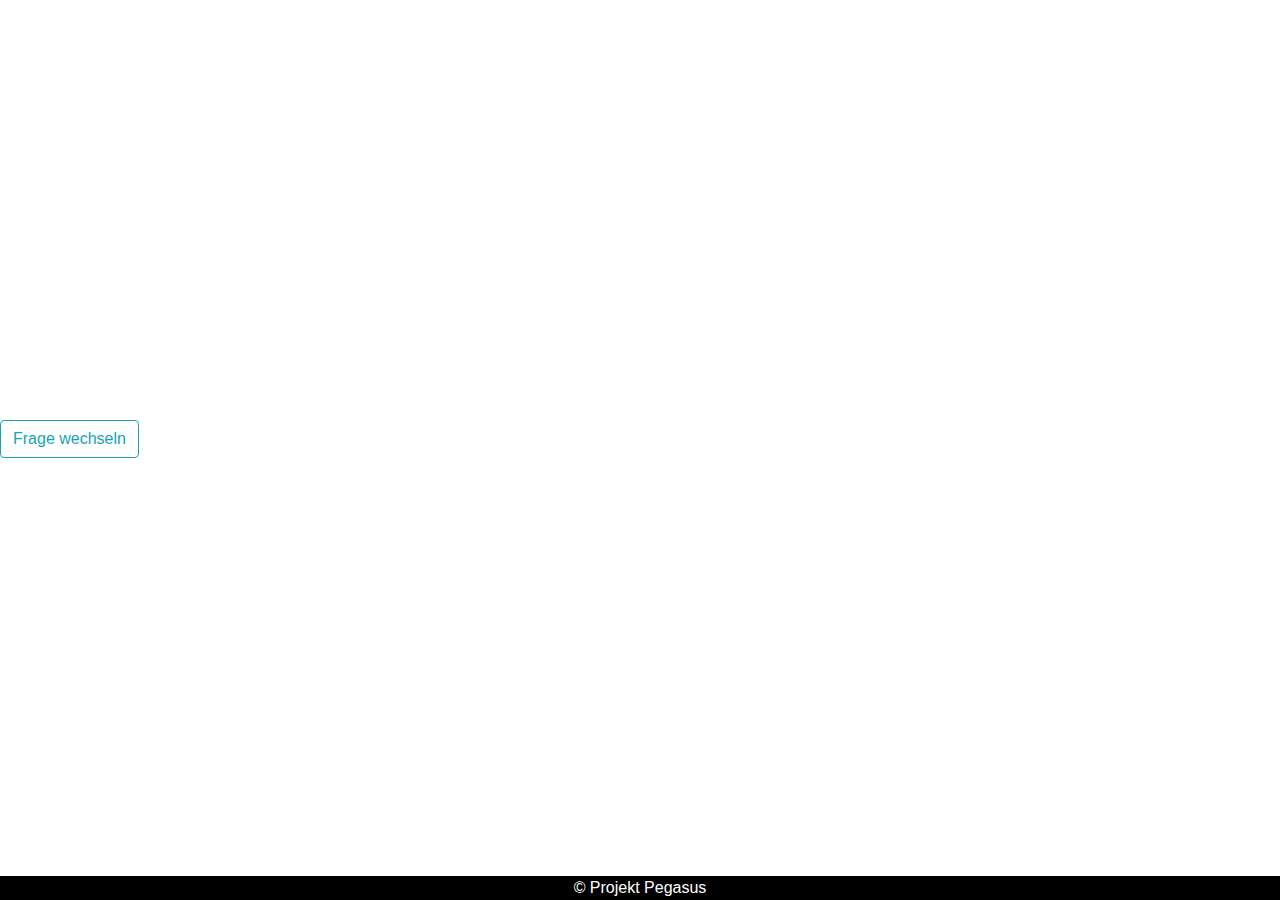
==== Projekt_Pegasus/exam.html @ 9db55f02 "update footer" ====
<!doctype html>
<html lang="en">

<head>
    <!-- Required meta tags -->
    <meta charset="utf-8">
    <meta name="viewport" content="width=device-width, initial-scale=1, shrink-to-fit=no">

    <!-- Bootstrap CSS -->
    <link rel="stylesheet" href="https://maxcdn.bootstrapcdn.com/bootstrap/4.0.0/css/bootstrap.min.css"
          integrity="sha384-Gn5384xqQ1aoWXA+058RXPxPg6fy4IWvTNh0E263XmFcJlSAwiGgFAW/dAiS6JXm" crossorigin="anonymous">
    <link rel="stylesheet" href="css/pegasus.css">
    <script src="js/exam.js"></script>
    <title>Pr&uuml;fung</title>
</head>

<body>
<header>
    <nav class="navbar navbar-expand-sm navbar-dark">
        <!-- Brand -->
        <a class="navbar-brand" href="index.html">Logo</a>

        <!-- Links -->
        <ul class="navbar-nav switchState">
            <li class="nav-item">

            <li class="nav-item"><a class="nav-link" id='abort' href="index.html">Abbrechen</a></li>
            <li class="nav-item"><a class="nav-link" id='restart' href="exam.html">Wiederholen</a></li>
            </li>
        </ul>
    </nav>
</header>

<main>
    <div class="container-fluid>">
        <div class="jumbotron bg-2 jumbotron-fluid>">
            <div class="container">
                <div class="row">
                    <h1 class="display-4" id="feedback" >Primary Science - Pr&uuml;fungsmodul</h1>
                </div>
                <div class="row">
                    <p class="col" id="answers">0</p>
                    <p class="col" id="total"></p>
                </div>
            </div>
        </div>
        <div class="row" id="exam-field">
            <div id="question-field" class="col">
                <h3>Text kommt in diesen Container</h3>
                <p>Hier w&uuml;rde sich dann das ganze abspielen, ist halt mal so der Plan.</p>
                <button class="btn btn-outline-info" id="next-quest">Frage wechseln</button>
                <div id="quest-field"></div>
            </div>
            <div class="col">
                <h3>Antwortfeld</h3>
                <p>und hier das Antwort Formfeld</p>
                <div id="feedback-field"></div>
            </div>
        </div>

    </div>
</main>
<footer>
     &copy; Projekt Pegasus
</footer>


<!-- Optional JavaScript -->
<!-- jQuery first, then Popper.js, then Bootstrap JS -->
<script src="https://code.jquery.com/jquery-3.2.1.slim.min.js"
        integrity="sha384-KJ3o2DKtIkvYIK3UENzmM7KCkRr/rE9/Qpg6aAZGJwFDMVNA/GpGFF93hXpG5KkN"
        crossorigin="anonymous"></script>
<script src="https://cdnjs.cloudflare.com/ajax/libs/popper.js/1.12.9/umd/popper.min.js"
        integrity="sha384-ApNbgh9B+Y1QKtv3Rn7W3mgPxhU9K/ScQsAP7hUibX39j7fakFPskvXusvfa0b4Q"
        crossorigin="anonymous"></script>
<script src="https://maxcdn.bootstrapcdn.com/bootstrap/4.0.0/js/bootstrap.min.js"
        integrity="sha384-JZR6Spejh4U02d8jOt6vLEHfe/JQGiRRSQQxSfFWpi1MquVdAyjUar5+76PVCmYl"
        crossorigin="anonymous"></script>
</body>

</html>
---- Projekt_Pegasus/css/pegasus.css ----
.anwserfield {
    border: 1px;
    border-radius: 5px;
} 

body{
	background-image: url("/img/stars2.jpg");
	background-repeat: no-repeat;
}

h1 {
	color: white;
	font-size: 25pt;
	font-family: comic sans ms;
	text-align: center;
}

h3 {
	color: white;
	font-size: 18pt;
	font-family: comic sans ms;
	text-align: center;
}
p {
	color: white;
	font-size: 15pt;
	font-family: comic sans ms;
	text-align: center;
}

.bg-1 {
	color: white;	
}

.bg-2 {
	background-color: transparent;
	color: white;
}

.container2 {
	text-align: center;
}

.test {
	background-color: red;
}

	
button {
	background-color: #4CAF50; /* Green */
  border: none;
  color: white;
  padding: 15px 32px;
  text-align: center;
  text-decoration: none;
  display: inline-block;
  font-size: 16px;
  border-radius: 12px;
}
	
.button_start {
display: inline-block;
  border-radius: 4px;
  background-color: #f4511e;
  border: none;
  color: #FFFFFF;
  text-align: center;
  font-size: 20px;
  padding: 20px;
  width: 150px;
  transition: all 0.5s;
  cursor: pointer;
  margin: 5px;
  
}

.button_start span {
  cursor: pointer;
  display: inline-block;
  position: relative;
  transition: 0.5s;
}

.button_start span:after {
  content: '\00bb';
  position: absolute;
  opacity: 0;
  top: 0;
  right: -20px;
  transition: 0.5s;
}

.button_start:hover span {
  padding-right: 25px;
}

.button_start:hover span:after {
  opacity: 1;
  right: 0;
}

footer {
    position: fixed;
    left: 0;
    bottom: 0;
    width: 100%;
	background-color: black;
    text-align: center;
	color: white;
}
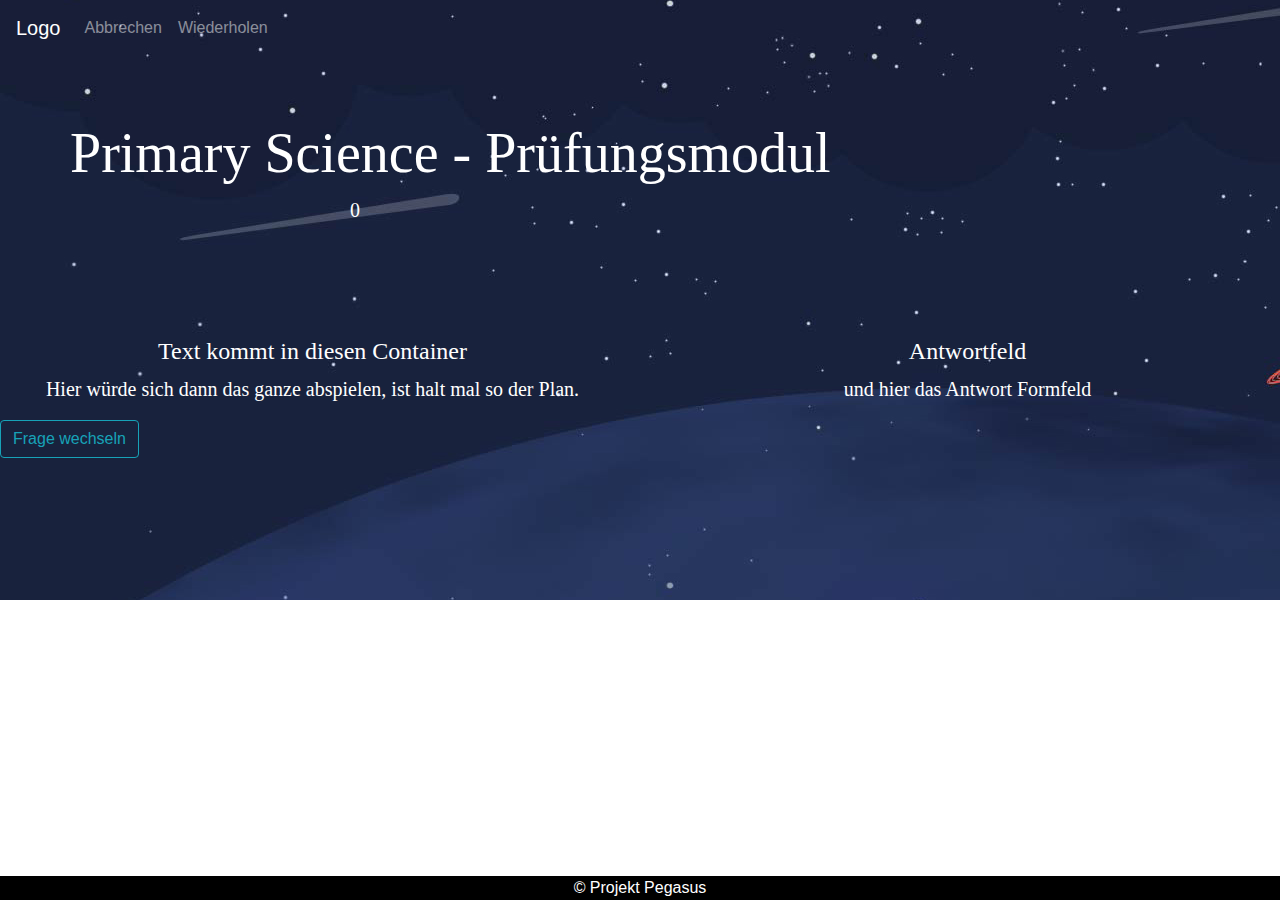
==== commit 900bf69d: "implemented active link for menu list. changed name in php according to changes in html file (links)" ====
--- a/Projekt_Pegasus/exam.html
+++ b/Projekt_Pegasus/exam.html
@@ -10,6 +10,7 @@
     <link rel="stylesheet" href="https://maxcdn.bootstrapcdn.com/bootstrap/4.0.0/css/bootstrap.min.css"
           integrity="sha384-Gn5384xqQ1aoWXA+058RXPxPg6fy4IWvTNh0E263XmFcJlSAwiGgFAW/dAiS6JXm" crossorigin="anonymous">
     <link rel="stylesheet" href="css/pegasus.css">
+    <script src="js/process_highscore.js"></script>
     <script src="js/exam.js"></script>
     <title>Pr&uuml;fung</title>
 </head>
@@ -22,10 +23,8 @@
 
         <!-- Links -->
         <ul class="navbar-nav switchState">
-            <li class="nav-item">
-
             <li class="nav-item"><a class="nav-link" id='abort' href="index.html">Abbrechen</a></li>
-            <li class="nav-item"><a class="nav-link" id='restart' href="exam.html">Wiederholen</a></li>
+            <li class="nav-item"><a class="nav-link exam" id='restart' href="exam.html">Wiederholen</a></li>
             </li>
         </ul>
     </nav>
--- a/Projekt_Pegasus/css/pegasus.css
+++ b/Projekt_Pegasus/css/pegasus.css
@@ -1,102 +1,102 @@
 .anwserfield {
     border: 1px;
     border-radius: 5px;
-} 
+}
 
-body{
-	background-image: url("/img/stars2.jpg");
-	background-repeat: no-repeat;
+body {
+    background-image: url("../img/stars2.jpg");
+    background-repeat: no-repeat;
 }
 
 h1 {
-	color: white;
-	font-size: 25pt;
-	font-family: comic sans ms;
-	text-align: center;
+    color: white;
+    font-size: 25pt;
+    font-family: comic sans ms;
+    text-align: center;
 }
 
 h3 {
-	color: white;
-	font-size: 18pt;
-	font-family: comic sans ms;
-	text-align: center;
+    color: white;
+    font-size: 18pt;
+    font-family: comic sans ms;
+    text-align: center;
 }
+
 p {
-	color: white;
-	font-size: 15pt;
-	font-family: comic sans ms;
-	text-align: center;
+    color: white;
+    font-size: 15pt;
+    font-family: comic sans ms;
+    text-align: center;
 }
 
 .bg-1 {
-	color: white;	
+    color: white;
 }
 
 .bg-2 {
-	background-color: transparent;
-	color: white;
+    background-color: transparent;
+    color: white;
 }
 
 .container2 {
-	text-align: center;
+    text-align: center;
 }
 
-.test {
-	background-color: red;
+.active {
+    background: #f4511e;
 }
 
-	
 button {
-	background-color: #4CAF50; /* Green */
-  border: none;
-  color: white;
-  padding: 15px 32px;
-  text-align: center;
-  text-decoration: none;
-  display: inline-block;
-  font-size: 16px;
-  border-radius: 12px;
+    background-color: #4CAF50; /* Green */
+    border: none;
+    color: white;
+    padding: 15px 32px;
+    text-align: center;
+    text-decoration: none;
+    display: inline-block;
+    font-size: 16px;
+    border-radius: 12px;
 }
-	
+
 .button_start {
-display: inline-block;
-  border-radius: 4px;
-  background-color: #f4511e;
-  border: none;
-  color: #FFFFFF;
-  text-align: center;
-  font-size: 20px;
-  padding: 20px;
-  width: 150px;
-  transition: all 0.5s;
-  cursor: pointer;
-  margin: 5px;
-  
+    display: inline-block;
+    border-radius: 4px;
+    background-color: #f4511e;
+    border: none;
+    color: #FFFFFF;
+    text-align: center;
+    font-size: 20px;
+    padding: 20px;
+    width: 150px;
+    transition: all 0.5s;
+    cursor: pointer;
+    margin: 5px;
+
 }
 
 .button_start span {
-  cursor: pointer;
-  display: inline-block;
-  position: relative;
-  transition: 0.5s;
+    cursor: pointer;
+    display: inline-block;
+    position: relative;
+    transition: 0.5s;
 }
 
 .button_start span:after {
-  content: '\00bb';
-  position: absolute;
-  opacity: 0;
-  top: 0;
-  right: -20px;
-  transition: 0.5s;
+    content: '\00bb';
+    position: absolute;
+    opacity: 0;
+    top: 0;
+    right: -20px;
+    transition: 0.5s;
 }
 
 .button_start:hover span {
-  padding-right: 25px;
+    padding-right: 25px;
 }
 
 .button_start:hover span:after {
-  opacity: 1;
-  right: 0;
+    opacity: 1;
+    right: 0;
 }
 
 footer {
@@ -104,7 +104,7 @@
     left: 0;
     bottom: 0;
     width: 100%;
-	background-color: black;
+    background-color: black;
     text-align: center;
-	color: white;
+    color: white;
 }
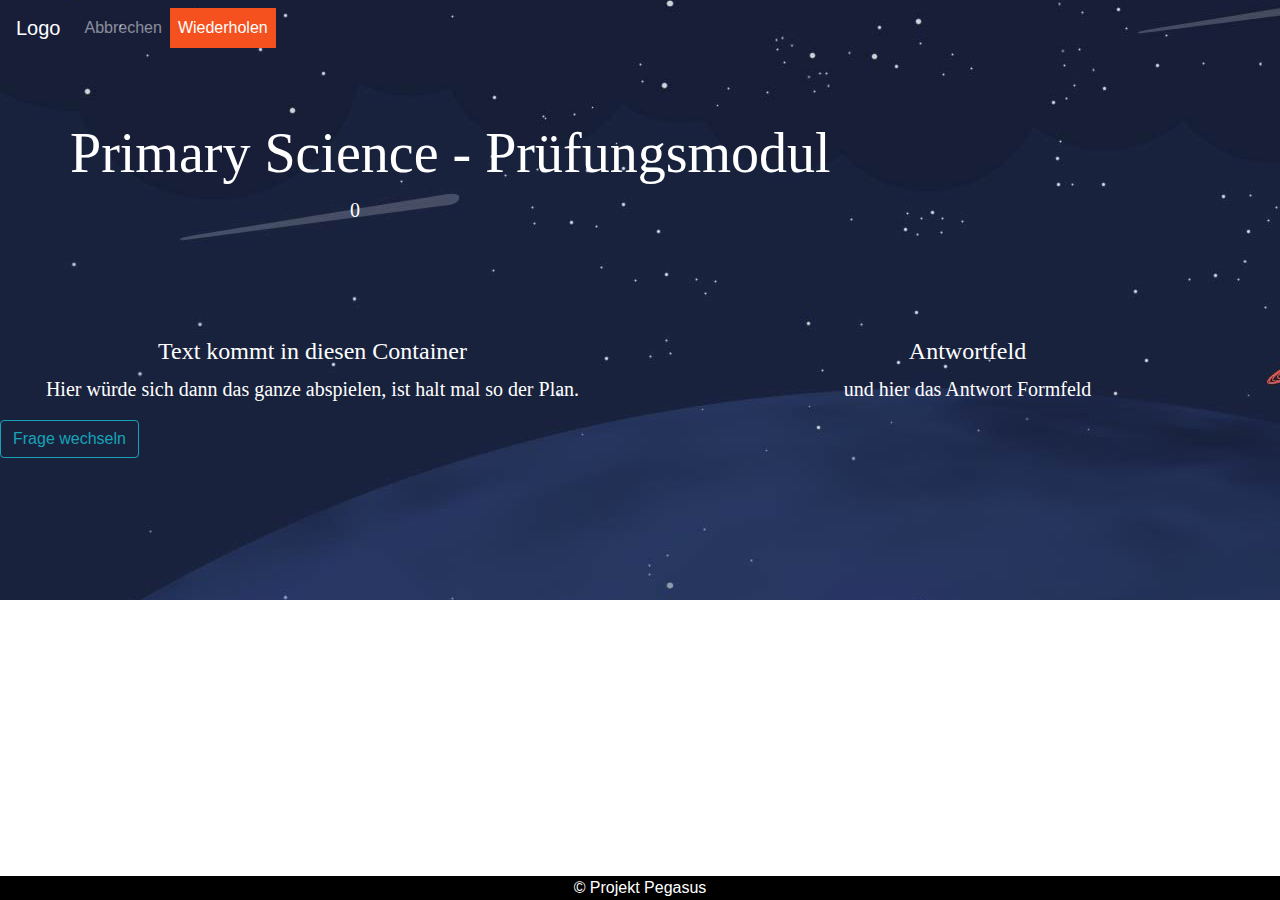
==== commit ddee9e1f: "navigation control for dislplaying active menu item is now moved to separate file for code-sharing r" ====
--- a/Projekt_Pegasus/exam.html
+++ b/Projekt_Pegasus/exam.html
@@ -1,6 +1,5 @@
 <!doctype html>
-<html lang="en">
-
+<html lang="en" xmlns="http://www.w3.org/1999/html">
 <head>
     <!-- Required meta tags -->
     <meta charset="utf-8">
@@ -12,8 +11,10 @@
     <link rel="stylesheet" href="css/pegasus.css">
     <script src="js/process_highscore.js"></script>
     <script src="js/exam.js"></script>
+    <script src="js/navigation.js"></script>
     <title>Pr&uuml;fung</title>
 </head>
+
 
 <body>
 <header>
@@ -60,7 +61,7 @@
     </div>
 </main>
 <footer>
-     &copy; Projekt Pegasus
+    &copy; Projekt Pegasus
 </footer>
 
 
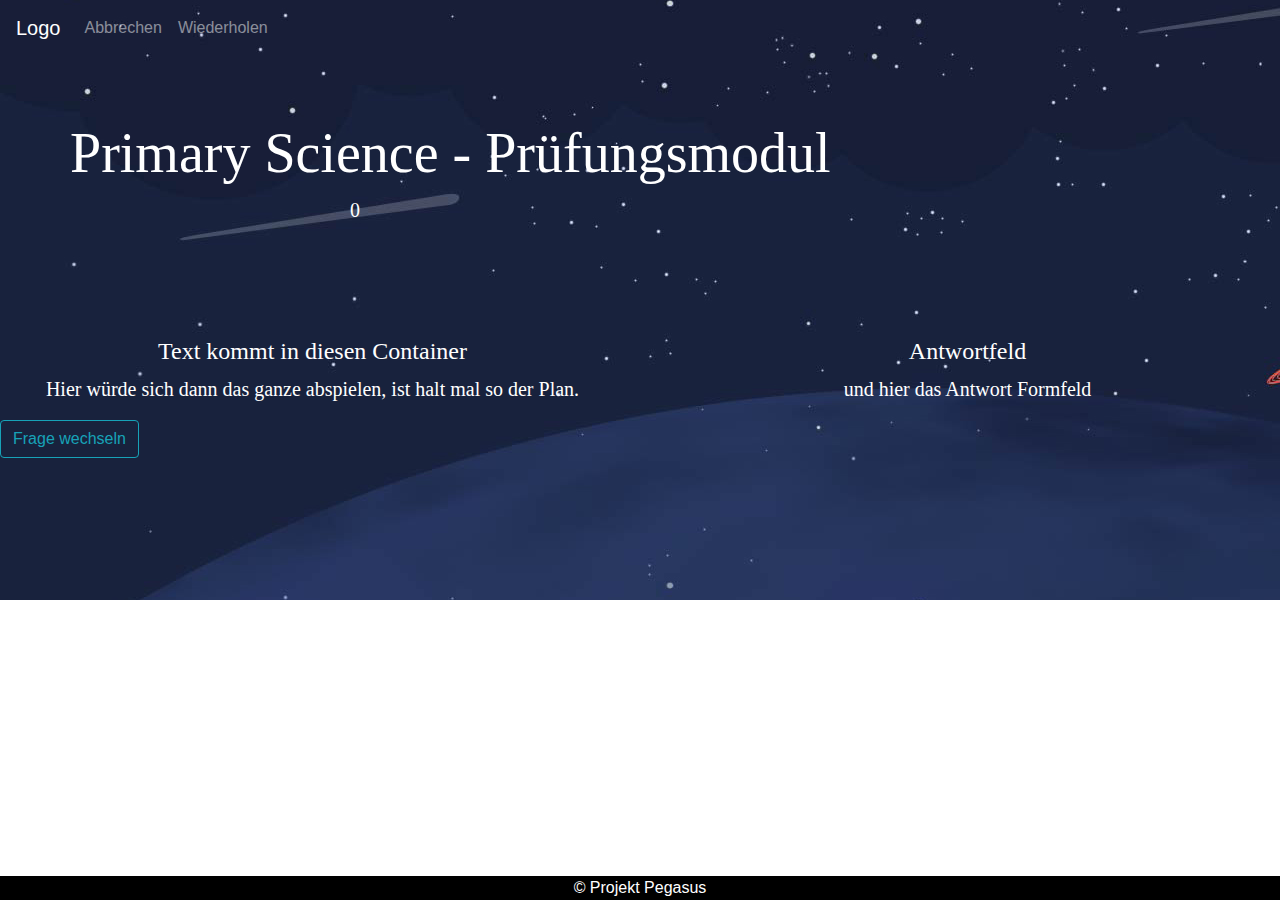
==== commit cff7c769: "Merge branch 'master' of https://github.com/voltae/educate_me" ====
--- a/Projekt_Pegasus/exam.html
+++ b/Projekt_Pegasus/exam.html
@@ -1,5 +1,6 @@
 <!doctype html>
-<html lang="en" xmlns="http://www.w3.org/1999/html">
+<html lang="en">
+
 <head>
     <!-- Required meta tags -->
     <meta charset="utf-8">
@@ -11,10 +12,8 @@
     <link rel="stylesheet" href="css/pegasus.css">
     <script src="js/process_highscore.js"></script>
     <script src="js/exam.js"></script>
-    <script src="js/navigation.js"></script>
     <title>Pr&uuml;fung</title>
 </head>
-
 
 <body>
 <header>
@@ -61,7 +60,7 @@
     </div>
 </main>
 <footer>
-    &copy; Projekt Pegasus
+     &copy; Projekt Pegasus
 </footer>
 
 
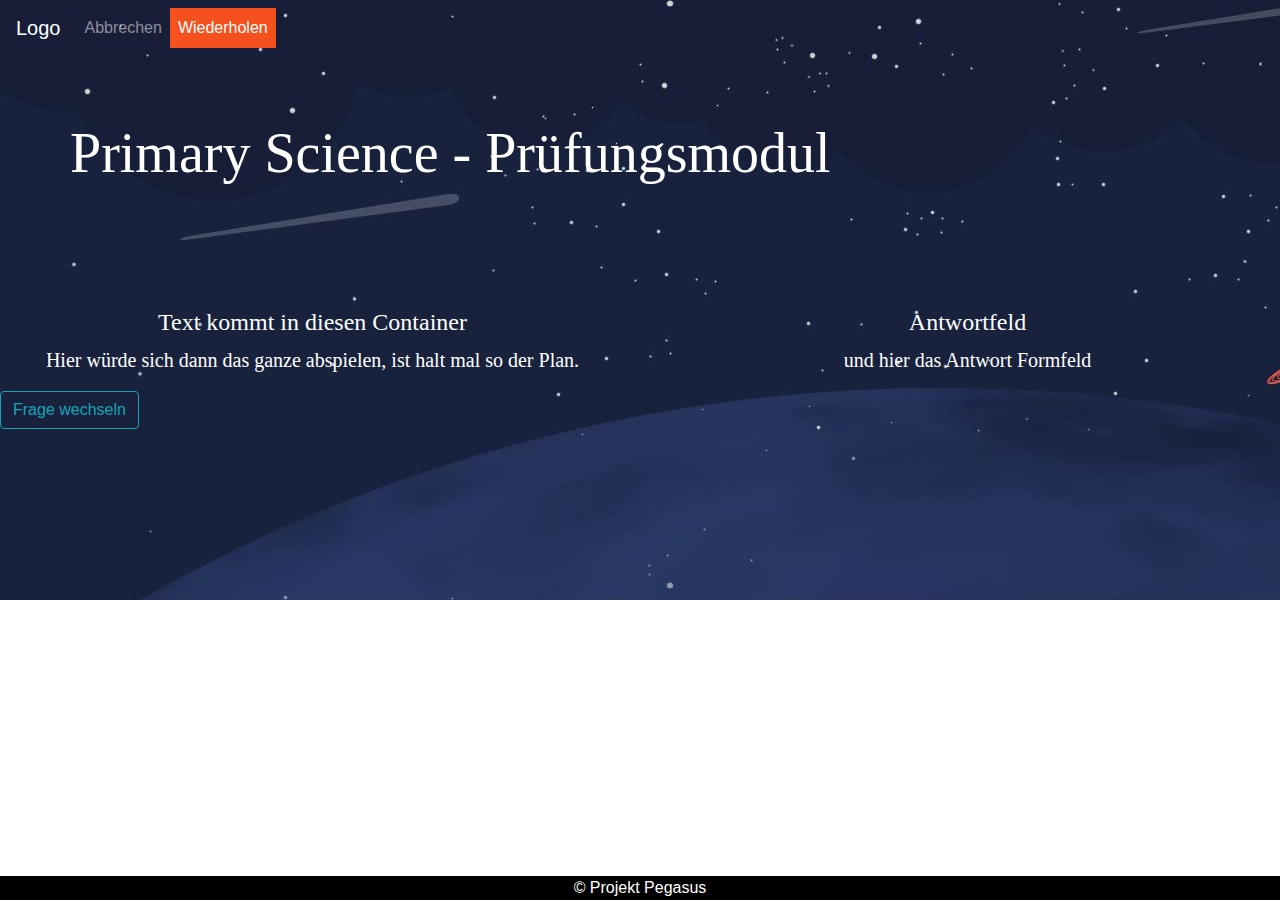
==== commit 74e0dd0d: "removed unused counter in exam modul fixed bug in inserting highscore. was alow only if better than " ====
--- a/Projekt_Pegasus/exam.html
+++ b/Projekt_Pegasus/exam.html
@@ -1,6 +1,5 @@
 <!doctype html>
-<html lang="en">
-
+<html lang="en" xmlns="http://www.w3.org/1999/html">
 <head>
     <!-- Required meta tags -->
     <meta charset="utf-8">
@@ -12,8 +11,10 @@
     <link rel="stylesheet" href="css/pegasus.css">
     <script src="js/process_highscore.js"></script>
     <script src="js/exam.js"></script>
+    <script src="js/navigation.js"></script>
     <title>Pr&uuml;fung</title>
 </head>
+
 
 <body>
 <header>
@@ -35,10 +36,10 @@
         <div class="jumbotron bg-2 jumbotron-fluid>">
             <div class="container">
                 <div class="row">
-                    <h1 class="display-4" id="feedback" >Primary Science - Pr&uuml;fungsmodul</h1>
+                    <h1 class="display-4" id="feedback">Primary Science - Pr&uuml;fungsmodul</h1>
                 </div>
                 <div class="row">
-                    <p class="col" id="answers">0</p>
+                    <p class="col" id="answers"></p>
                     <p class="col" id="total"></p>
                 </div>
             </div>
@@ -60,7 +61,7 @@
     </div>
 </main>
 <footer>
-     &copy; Projekt Pegasus
+    &copy; Projekt Pegasus
 </footer>
 
 
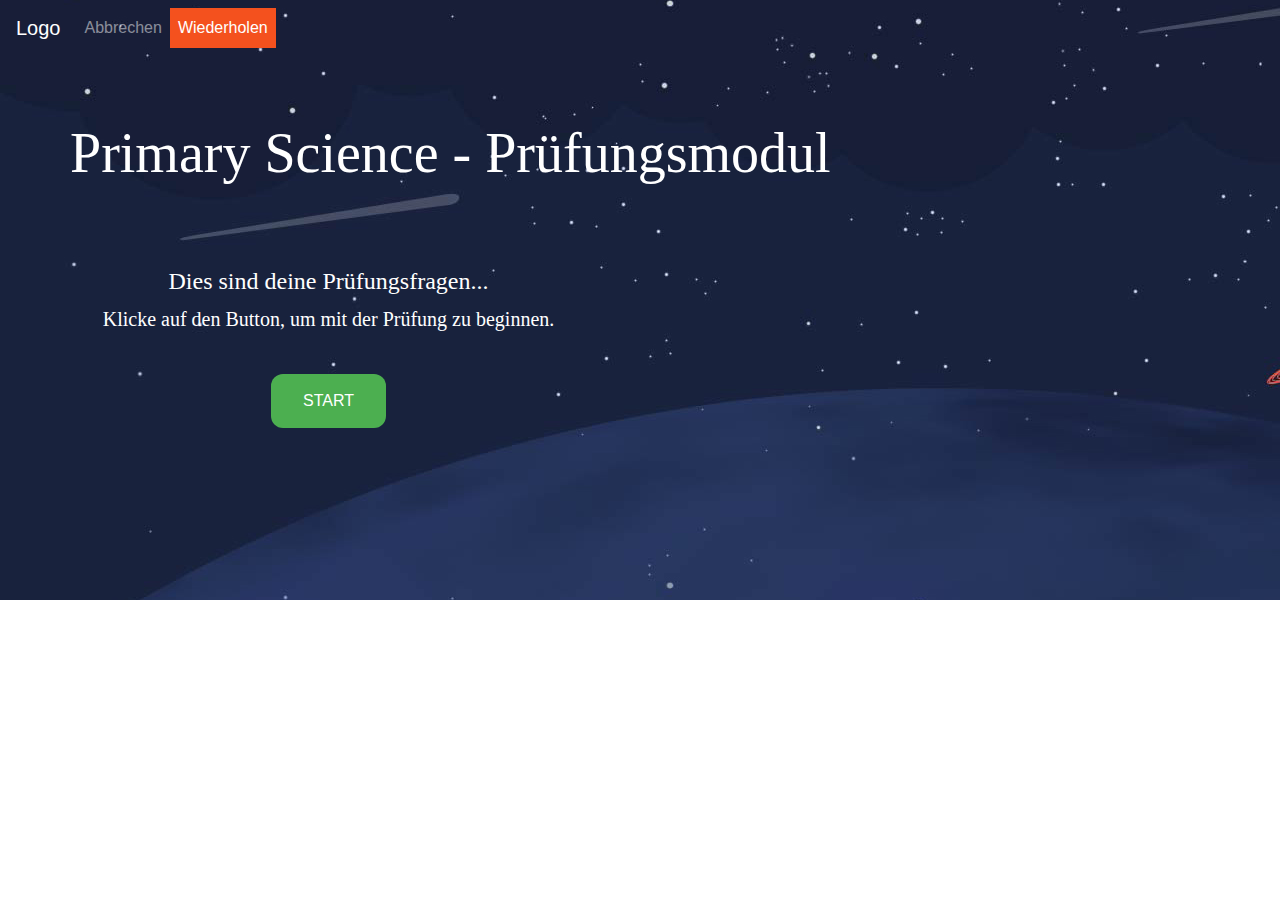
==== commit 4ccf7648: "Update exam.html und exam.js" ====
--- a/Projekt_Pegasus/exam.html
+++ b/Projekt_Pegasus/exam.html
@@ -37,23 +37,27 @@
             <div class="container">
                 <div class="row">
                     <h1 class="display-4" id="feedback">Primary Science - Pr&uuml;fungsmodul</h1>
-                </div>
-                <div class="row">
-                    <p class="col" id="answers"></p>
-                    <p class="col" id="total"></p>
-                </div>
+             
             </div>
         </div>
+		<br>
+		<br><br>
         <div class="row" id="exam-field">
             <div id="question-field" class="col">
-                <h3>Text kommt in diesen Container</h3>
-                <p>Hier w&uuml;rde sich dann das ganze abspielen, ist halt mal so der Plan.</p>
-                <button class="btn btn-outline-info" id="next-quest">Frage wechseln</button>
+                <h3>Dies sind deine Prüfungsfragen...</h3>
+                <p>Klicke auf den Button, um mit der Prüfung zu beginnen.</p>
+				<div class="container container2">
+				
+				<br>
+                <button class="button" id="next-quest">START</button>
+					<br>			
                 <div id="quest-field"></div>
+				
+				</div>
             </div>
+			<br>
             <div class="col">
-                <h3>Antwortfeld</h3>
-                <p>und hier das Antwort Formfeld</p>
+             
                 <div id="feedback-field"></div>
             </div>
         </div>
--- a/Projekt_Pegasus/css/pegasus.css
+++ b/Projekt_Pegasus/css/pegasus.css
@@ -1,8 +1,3 @@
-.anwserfield {
-    border: 1px;
-    border-radius: 5px;
-}
-
 body {
     background-image: url("../img/stars2.jpg");
     background-repeat: no-repeat;
@@ -28,6 +23,7 @@
     font-family: comic sans ms;
     text-align: center;
 }
+
 
 .bg-1 {
     color: white;
@@ -104,7 +100,7 @@
     left: 0;
     bottom: 0;
     width: 100%;
-    background-color: black;
+    background-color: transparent;
     text-align: center;
     color: white;
 }
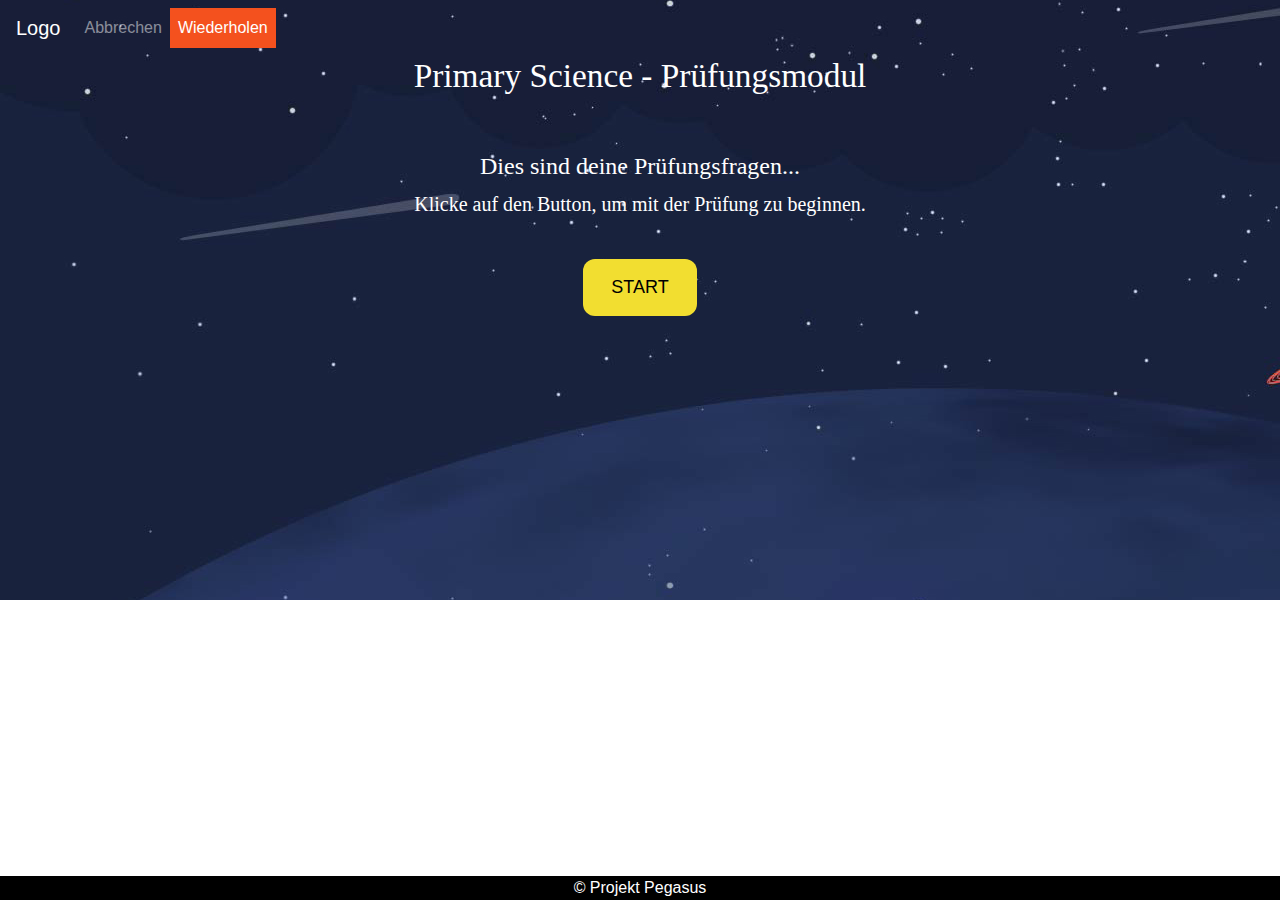
==== commit 97cca396: "Update all" ====
--- a/Projekt_Pegasus/exam.html
+++ b/Projekt_Pegasus/exam.html
@@ -32,34 +32,32 @@
 </header>
 
 <main>
-    <div class="container-fluid>">
-        <div class="jumbotron bg-2 jumbotron-fluid>">
-            <div class="container">
-                <div class="row">
-                    <h1 class="display-4" id="feedback">Primary Science - Pr&uuml;fungsmodul</h1>
+    
+            <div class="container container2">
+               
+                <h1 id="feedback">Primary Science - Pr&uuml;fungsmodul</h1>
              
-            </div>
-        </div>
+            
+       
 		<br>
-		<br><br>
-        <div class="row" id="exam-field">
-            <div id="question-field" class="col">
+		<br>
+        <div id="exam-field"> </div>
+            <div id="question-field" >
                 <h3>Dies sind deine Prüfungsfragen...</h3>
                 <p>Klicke auf den Button, um mit der Prüfung zu beginnen.</p>
-				<div class="container container2">
+				
 				
 				<br>
                 <button class="button" id="next-quest">START</button>
-					<br>			
+					<br>
+		
                 <div id="quest-field"></div>
 				
-				</div>
-            </div>
+				   </div>     
 			<br>
-            <div class="col">
-             
+                    
                 <div id="feedback-field"></div>
-            </div>
+            
         </div>
 
     </div>
--- a/Projekt_Pegasus/css/pegasus.css
+++ b/Projekt_Pegasus/css/pegasus.css
@@ -43,14 +43,14 @@
 }
 
 button {
-    background-color: #4CAF50; /* Green */
+    background-color: #F2DE30; /* Green */
     border: none;
-    color: white;
-    padding: 15px 32px;
+    color: black;
+    padding: 15px 28px;
     text-align: center;
     text-decoration: none;
     display: inline-block;
-    font-size: 16px;
+    font-size: 18px;
     border-radius: 12px;
 }
 
@@ -100,7 +100,7 @@
     left: 0;
     bottom: 0;
     width: 100%;
-    background-color: transparent;
+    background-color: black;
     text-align: center;
     color: white;
 }
